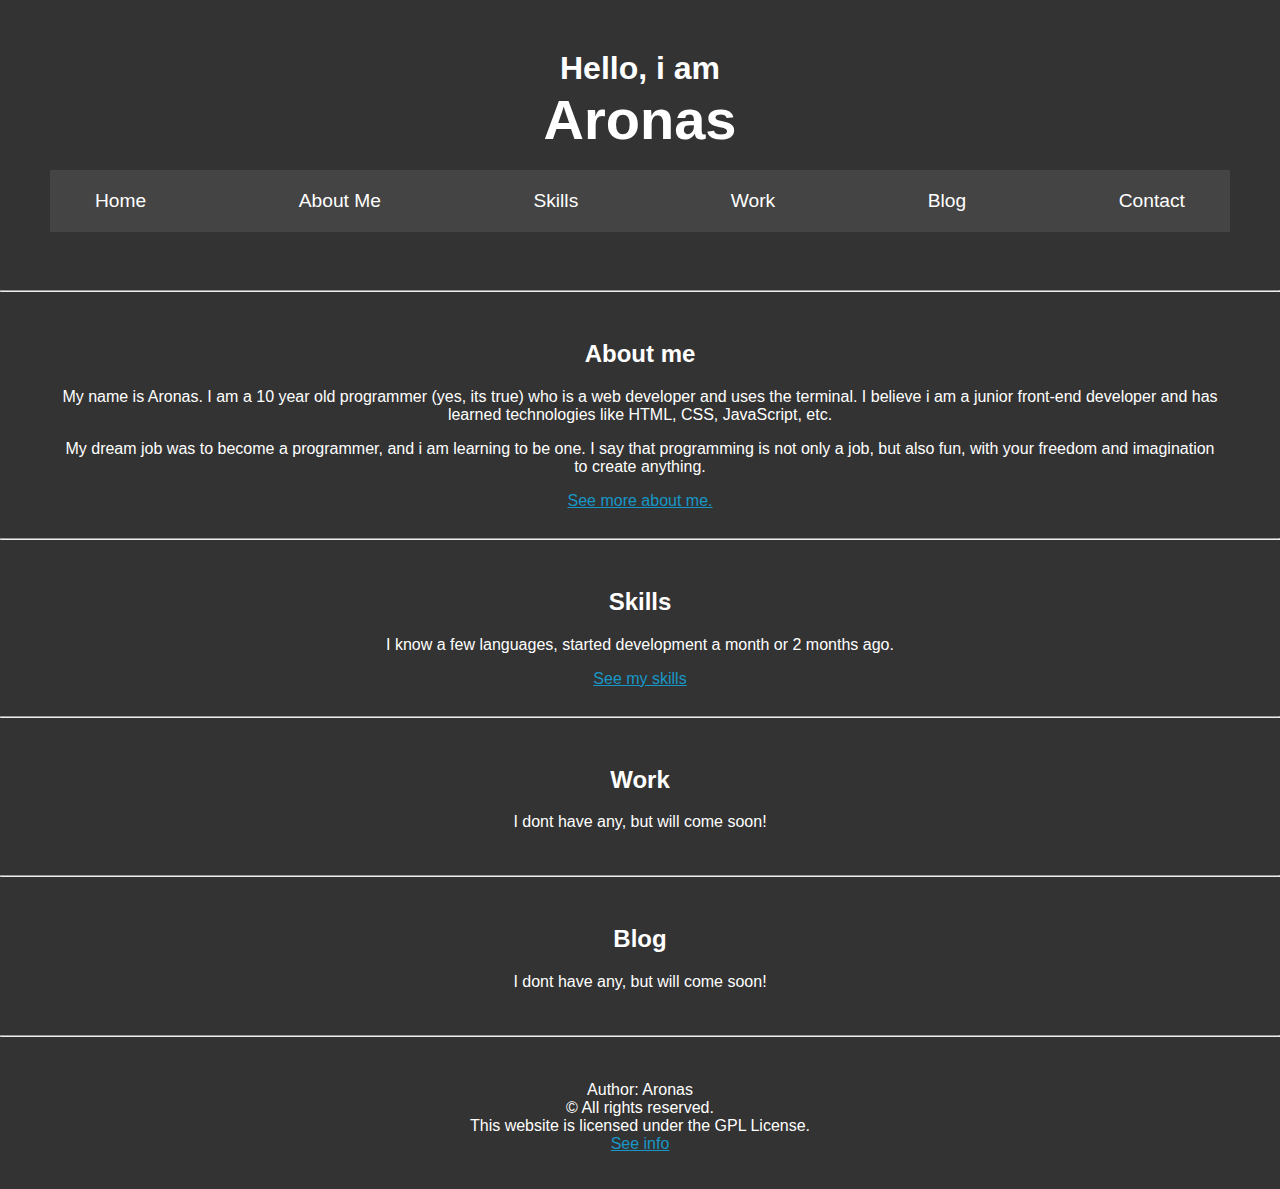
==== index.html @ 175dea17 "moving portfolio folder to git repo" ====
<!DOCTYPE html>

<!-- 
	This code is licensed under the GPL License.
	Please check our license to see what can you do with this code.
-->

<html lang="en">
	<head>
		<!-- If you get confused, this is the information for my website. -->
		<!-- Now you know dummy -->
		<meta charset="UTF-8">
		<meta name="viewport" content="width=device-width, initial-scale=1.0">
		<meta name="description" content="Aronas finocenka's official personal portfolio">
		<meta name="author" content="Aronas">
		<meta name="keywords" content="web development, HTML, coding, CSS, JavaScript, aronas">
		<meta name="robots" content="index, follow">

		<title>Aronas Finocenka - Portfolio</title>
		<link rel="stylesheet" href="styles.css">
		<link rel="icon" href="assets/favicon/roskildefjord.jpg">	
	</head>
	<body>
		<header>
		<h3>Hello, i am</h3>
		<h1>Aronas</h1>
		<br>
		<nav>
			<a href="index.html">Home</a>
			<br>
			<a href="about.html">About Me</a>
			<br>
			<a href="skills.html">Skills</a>
			<br>
			<a href="work.html">Work</a>
			<br>
			<a href="blog.html">Blog</a>
			<br>
			<a href="contact.html">Contact</a>
		</nav>
		</header>
		<main>
		<hr>
		<section> <h2>About me</h2>
			<p>My name is Aronas. I am a 10 year old programmer (yes, its true) who is a web developer and uses the terminal. I believe i am a junior front-end developer and has learned technologies like HTML, CSS, JavaScript, etc.</p>
			<p>My dream job was to become a programmer, and i am learning to be one. I say that programming is not only a job, but also fun, with your freedom and imagination to create anything.</p>
			</p> 
			<a href="about.html">See more about me.</a>
		</section>
		<hr>
		<section>
		<h2>Skills</h2>
			<p>I know a few languages, started development a month or 2 months ago.</p>
			<a href="skills.html">See my skills</a>
		</section>
		<hr>
		<section>
			<h2>Work</h2>
			<p>I dont have any, but will come soon!</p>
		</section>
		<hr>
		<section>
			<h2>Blog</h2>
			<p>I dont have any, but will come soon!</p>
		</section>
		<hr>
		</main>
		<footer>
			<p>Author: Aronas<br>
			&copy; All rights reserved.<br>
			This website is licensed under the GPL License.<br>
			<a href="license.html">See info</a>
			</p>
		</footer>
	</body>
</html>
---- styles.css ----
/*
 * CSS File for my portfolio
 * This code is licensed under the GPL License
 */

/* Global body font settings */
body {
    font-family: -apple-system, BlinkMacSystemFont, "Segoe UI", "Roboto", "Helvetica Neue", Arial, sans-serif;
    margin: 0;
    padding: 0;
    background-color: #333;
    color: white;
}

/* Main content centering */
main {
    text-align: center; /* This centers text inside the main section */
}

main a {
    color: #1797c7;
}

footer a {
    color: #1797c7;
}

/* Header styles */
header {
    text-align: center; /* Center the text in the header */
    padding: 50px;
    background-color: #333;
    color: white;
}

header h1, header h3 {
    margin: 0; /* Remove default margin around h1 and h3 */
}

/* Navbar styles */
nav {
    display: flex; /* Use Flexbox to align navbar items */
    justify-content: space-between; /* Spread out navbar links */
    padding: 10px 20px;
    background-color: #444;
    flex-wrap: wrap; /* Allow navbar items to wrap on smaller screens */
}

nav a {
    color: white;
    text-decoration: none;
    padding: 10px 15px;
    margin: 0 10px; /* Add spacing between links */
    border-radius: 5px;
    transition: background-color 0.3s ease;
}

nav a:hover {
    background-color: #555;
}

/* Section styling */
section {
    padding: 20px;
    max-width: 1200px;
    margin: 0 auto;
    box-sizing: border-box;
}

/* Footer styles */
footer {
    background-color: #333;
    color: white;
    padding: 20px;
    text-align: center;
}

/* Media Queries for Responsiveness */

/* Tablet and smaller (screen width <= 768px) */
@media (max-width: 768px) {
    /* Adjust header padding */
    header {
        padding: 30px;
    }

    /* Navbar items stack vertically on smaller screens */
    nav {
        flex-direction: column; /* Stack items vertically */
        align-items: center; /* Center align items */
        padding: 10px 0; /* Increase padding for easier touch */
    }

    nav a {
        margin: 10px 0; /* Stack navbar links with more space */
        padding: 10px 20px;
    }

    /* Adjust section padding */
    section {
        padding: 15px;
    }

    footer {
        padding: 15px;
    }

    /* Adjust heading sizes for smaller screens */
    header h1 {
        font-size: 2.5rem; /* Slightly smaller on tablets */
    }

    header h3 {
        font-size: 1.5rem;
    }
}

/* Mobile (screen width <= 480px) */
@media (max-width: 480px) {
    /* Adjust header padding */
    header {
        padding: 20px;
    }

    /* Navbar items stack vertically and take up more space */
    nav {
        flex-direction: column;
        align-items: center;
        padding: 20px 0;
    }

    nav a {
        margin: 10px 0;
        padding: 12px 25px; /* Bigger padding on small devices for better clickability */
    }

    section {
        padding: 10px;
    }

    footer {
        padding: 10px;
    }

    /* Adjust heading sizes further for small screens */
    header h1 {
        font-size: 2rem;
    }

    header h3 {
        font-size: 1.2rem;
    }
}

/* Large screen (>= 1200px) */
@media (min-width: 1200px) {
    header h1 {
        font-size: 3.5rem; /* Make header text bigger on large screens */
    }

    header h3 {
        font-size: 2rem;
    }

    nav a {
        font-size: 1.2rem; /* Slightly larger links on large screens */
    }
}
/* Images */
img {
    width: 100%;        /* Makes the image scale to the container width */
    max-width: 500px;   /* Limits the maximum width to 500px */
    height: auto;       /* Keeps the aspect ratio of the image */
    border: none;       /* No border around the image */
    border-radius: 10px;/* Rounded corners */
    display: block;     /* Ensures image is displayed as a block-level element */
    margin: 0 auto;     /* Centers the image horizontally */
}
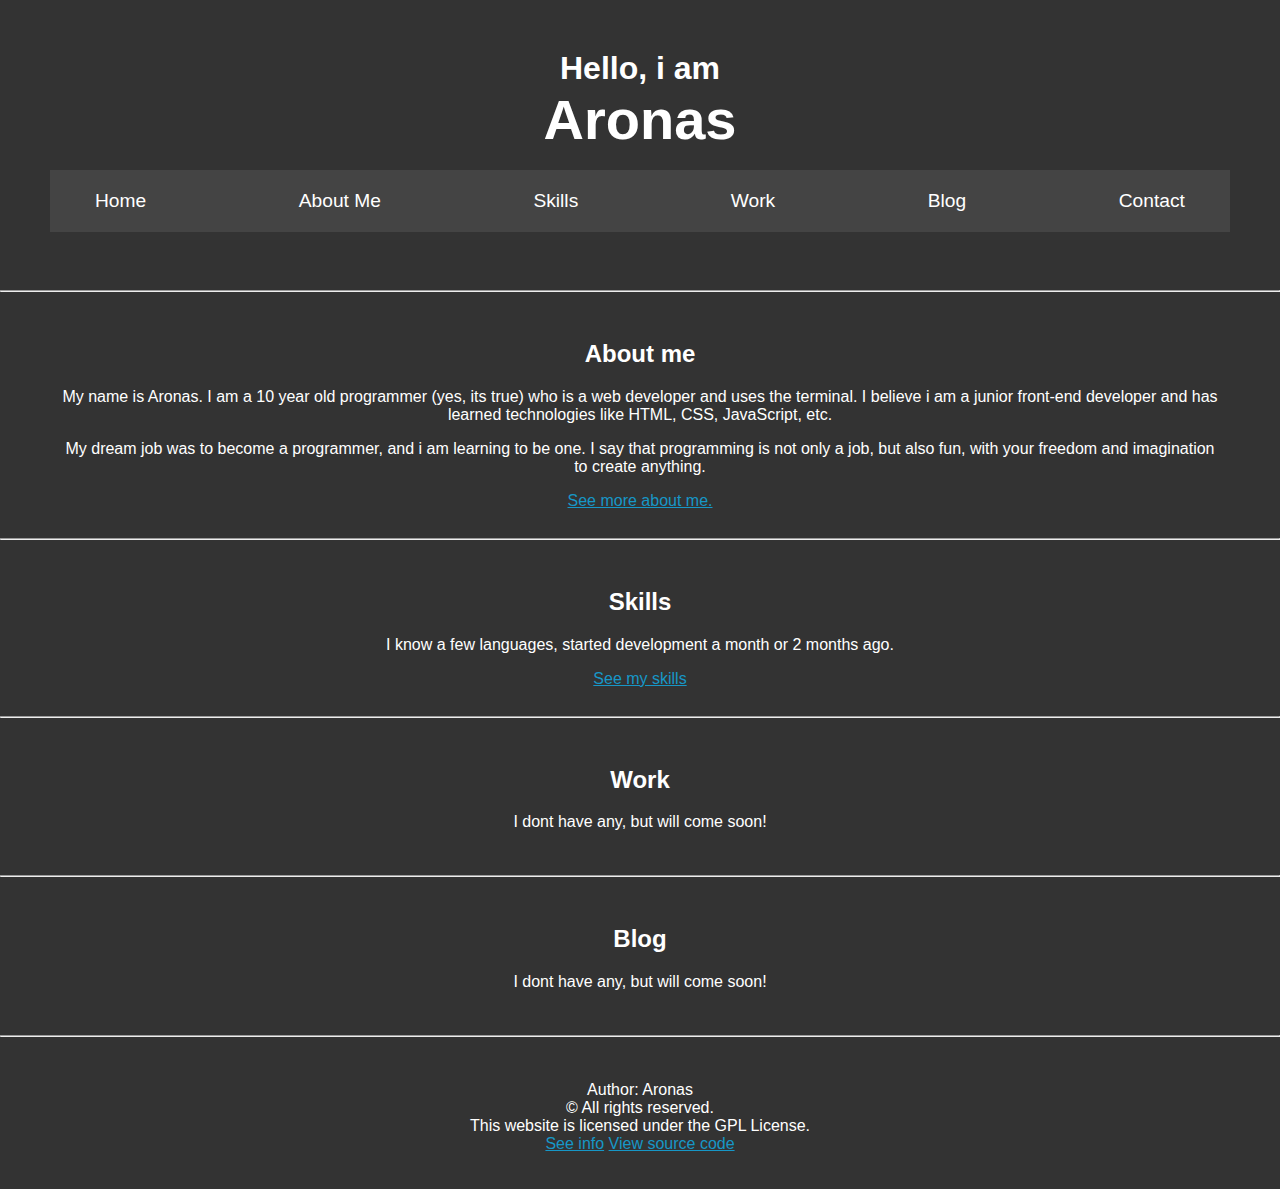
==== commit 3e4e05ba: "Added view source code link" ====
--- a/index.html
+++ b/index.html
@@ -70,6 +70,7 @@
 			&copy; All rights reserved.<br>
 			This website is licensed under the GPL License.<br>
 			<a href="license.html">See info</a>
+			<a href="https://www.github.com/AronasGITHUB/portfolio">View source code</a>
 			</p>
 		</footer>
 	</body>
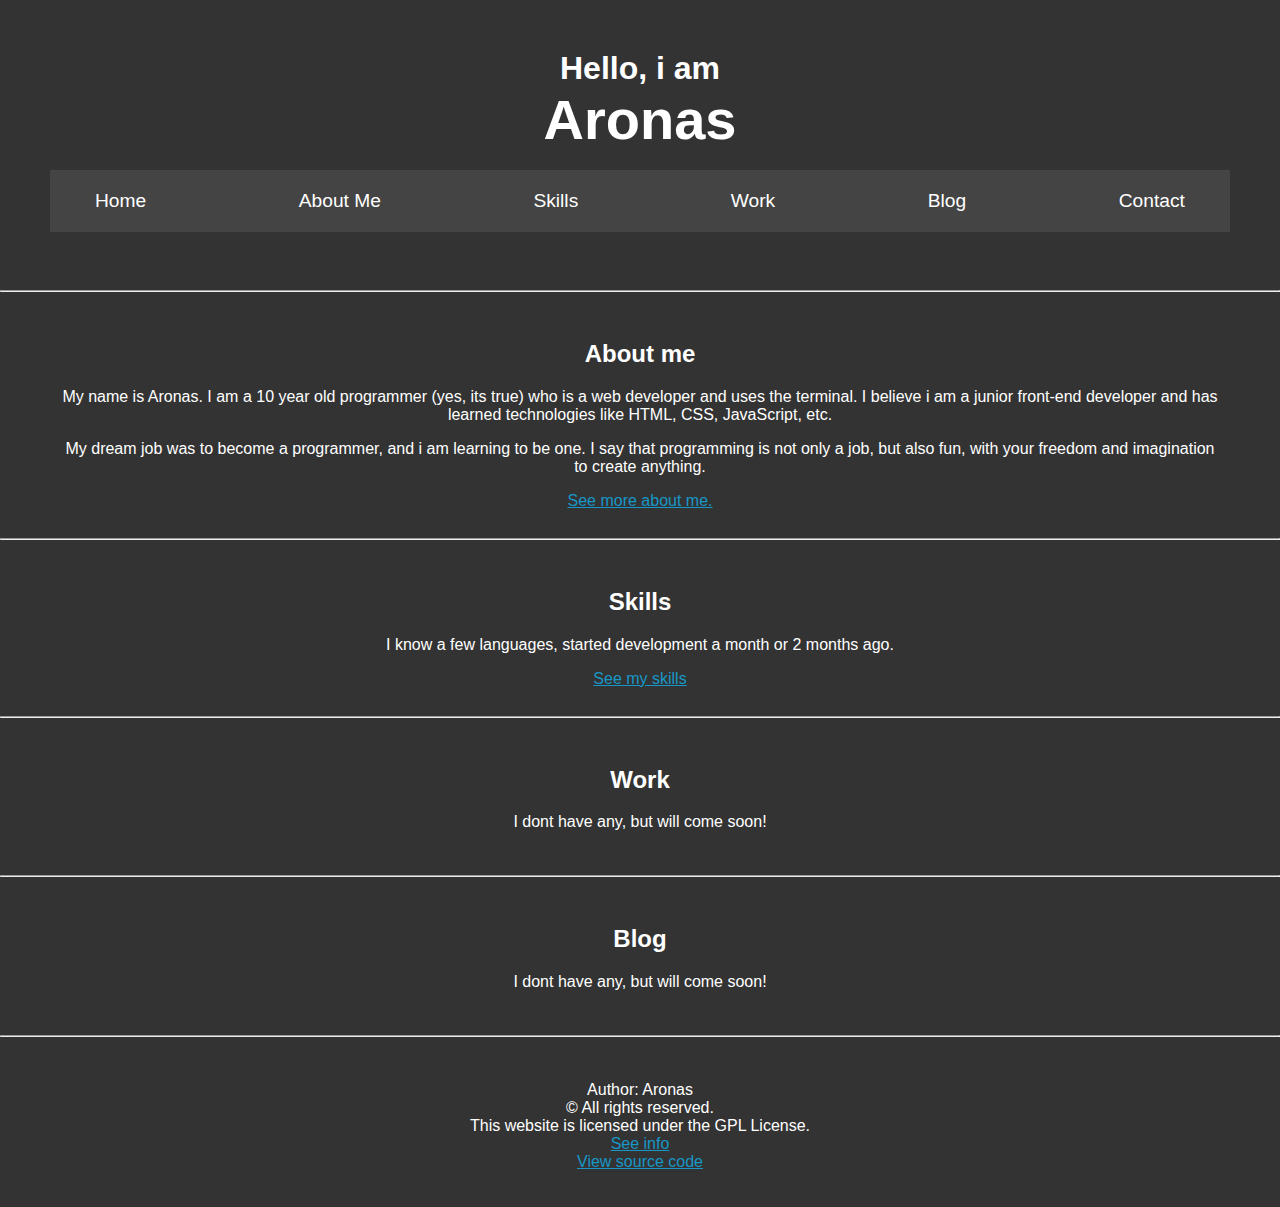
==== commit e5cbeb0f: "Rename license to legal to avoid confusion" ====
--- a/index.html
+++ b/index.html
@@ -69,7 +69,7 @@
 			<p>Author: Aronas<br>
 			&copy; All rights reserved.<br>
 			This website is licensed under the GPL License.<br>
-			<a href="license.html">See info</a>
+			<a href="legal.html">See info</a><br>
 			<a href="https://www.github.com/AronasGITHUB/portfolio">View source code</a>
 			</p>
 		</footer>
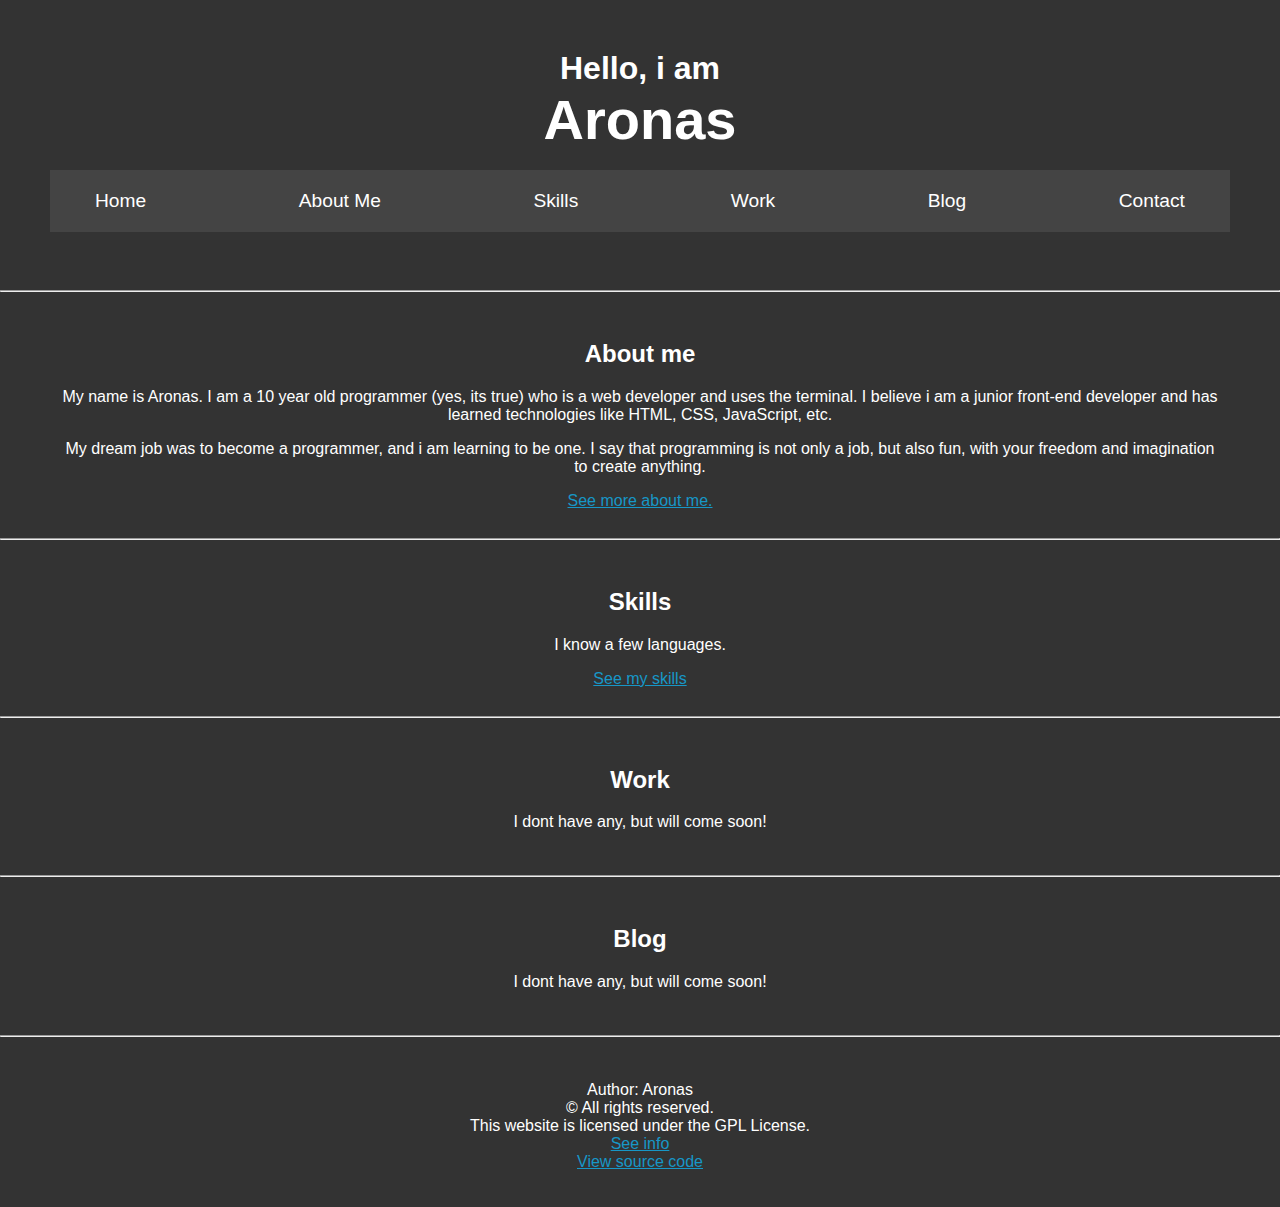
==== commit d16307b7: "Minor change" ====
--- a/index.html
+++ b/index.html
@@ -50,7 +50,7 @@
 		<hr>
 		<section>
 		<h2>Skills</h2>
-			<p>I know a few languages, started development a month or 2 months ago.</p>
+			<p>I know a few languages.</p>
 			<a href="skills.html">See my skills</a>
 		</section>
 		<hr>
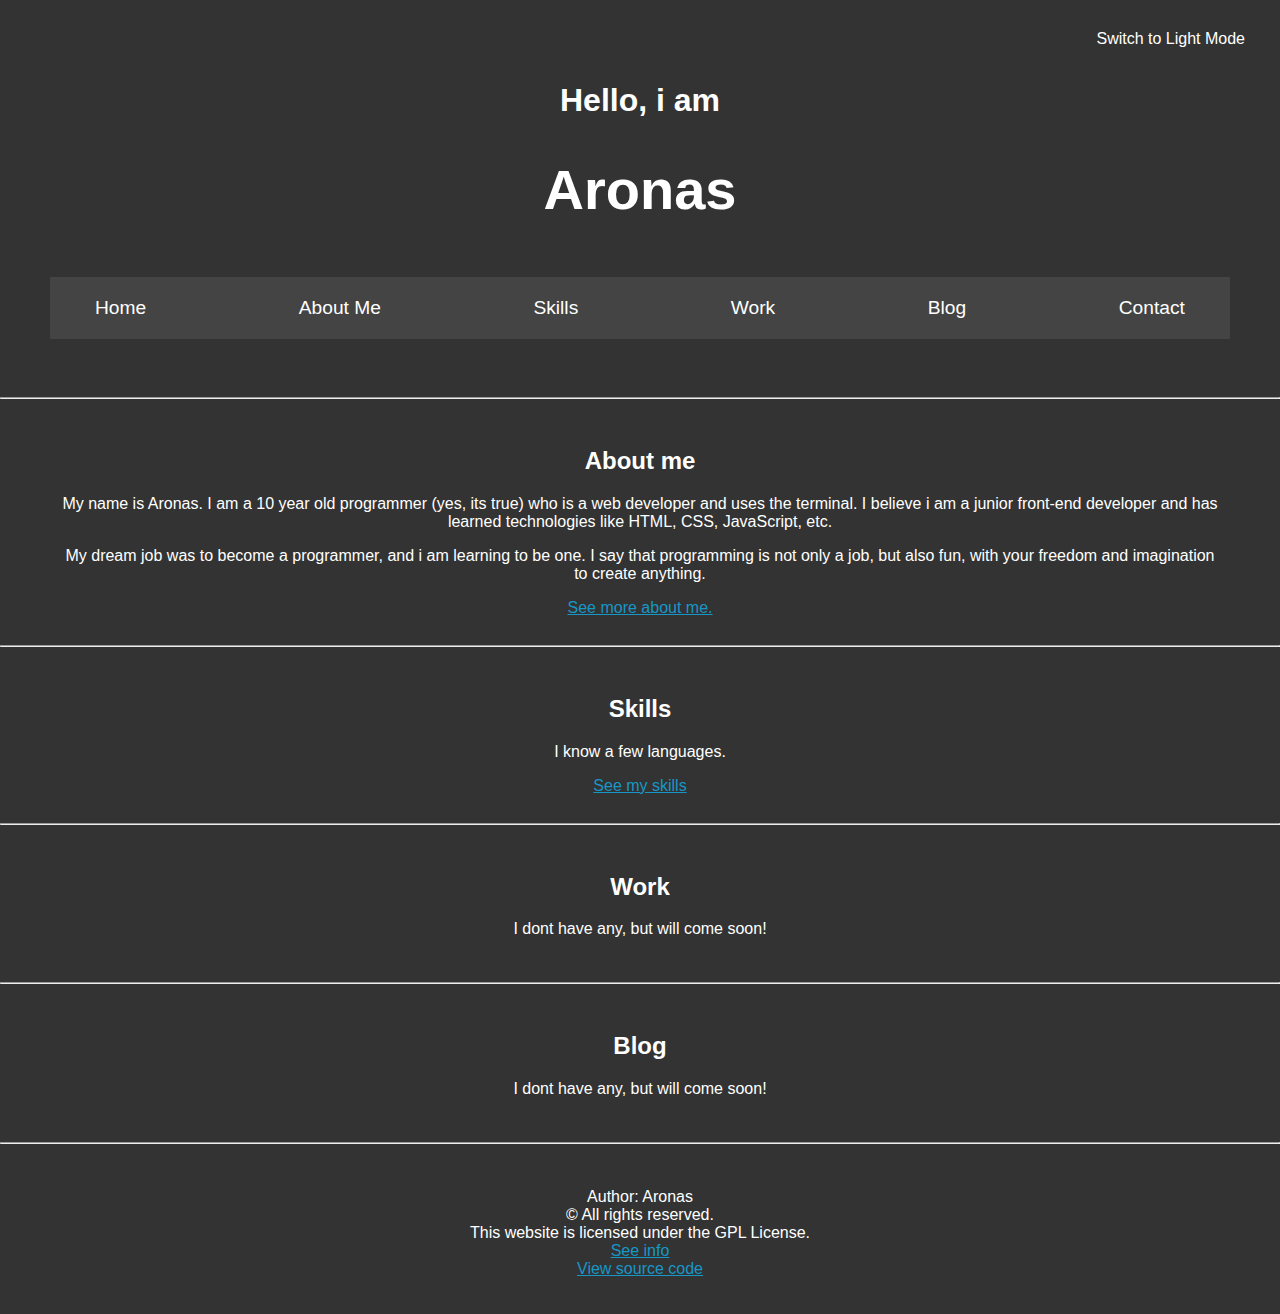
==== commit 01c063a4: "Added light mode" ====
--- a/index.html
+++ b/index.html
@@ -22,6 +22,7 @@
 	</head>
 	<body>
 		<header>
+		<button id="theme-toggle">Switch to Light Mode</button>
 		<h3>Hello, i am</h3>
 		<h1>Aronas</h1>
 		<br>
@@ -73,5 +74,6 @@
 			<a href="https://www.github.com/AronasGITHUB/portfolio">View source code</a>
 			</p>
 		</footer>
+		<script src="script.js"></script>
 	</body>
 </html>
--- a/styles.css
+++ b/styles.css
@@ -10,6 +10,7 @@
     padding: 0;
     background-color: #333;
     color: white;
+    transition: background-color 0.3s ease, color 0.3s ease; /* Smooth transition for theme change */
 }
 
 /* Main content centering */
@@ -31,10 +32,7 @@
     padding: 50px;
     background-color: #333;
     color: white;
-}
-
-header h1, header h3 {
-    margin: 0; /* Remove default margin around h1 and h3 */
+    position: relative; /* For positioning the toggle button */
 }
 
 /* Navbar styles */
@@ -59,6 +57,26 @@
     background-color: #555;
 }
 
+/* Dark/Light mode toggle button */
+#theme-toggle {
+    padding: 10px 15px;
+    font-size: 16px;
+    background-color: #333;
+    color: white;
+    border: none;
+    border-radius: 5px;
+    cursor: pointer;
+    position: absolute;
+    top: 20px;
+    right: 20px;
+    z-index: 10; /* Ensure button is above other content */
+    transition: background-color 0.3s ease;
+}
+
+#theme-toggle:hover {
+    background-color: #555;
+}
+
 /* Section styling */
 section {
     padding: 20px;
@@ -75,6 +93,31 @@
     text-align: center;
 }
 
+/* Light Mode Styles */
+body.light-mode {
+    background-color: #fff;
+    color: #333;
+}
+
+body.light-mode header {
+    background-color: #f1f1f1;
+    color: black; /* Text color for header in light mode */
+}
+
+body.light-mode footer {
+    background-color: #f1f1f1;
+    color: black; /* Text color for footer in light mode */
+}
+
+body.light-mode #theme-toggle {
+    background-color: #4CAF50;
+    color: white;
+}
+
+body.light-mode #theme-toggle:hover {
+    background-color: #45a049;
+}
+
 /* Media Queries for Responsiveness */
 
 /* Tablet and smaller (screen width <= 768px) */
@@ -166,6 +209,7 @@
         font-size: 1.2rem; /* Slightly larger links on large screens */
     }
 }
+
 /* Images */
 img {
     width: 100%;        /* Makes the image scale to the container width */
@@ -176,4 +220,3 @@
     display: block;     /* Ensures image is displayed as a block-level element */
     margin: 0 auto;     /* Centers the image horizontally */
 }
-
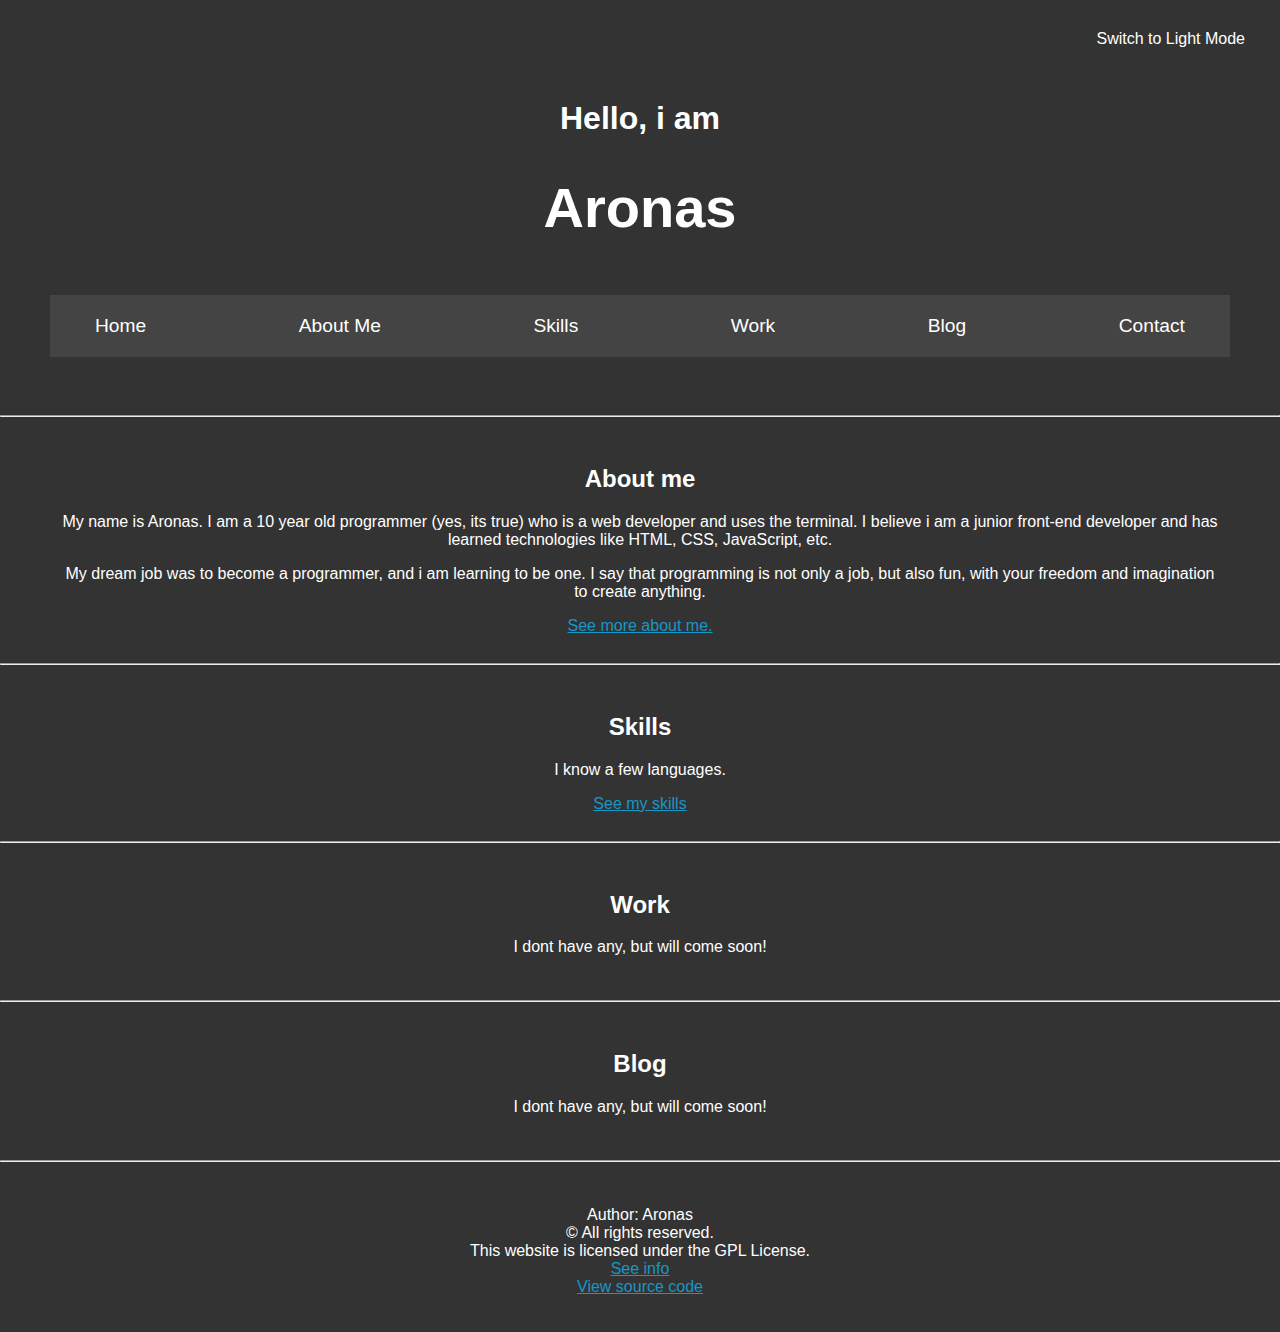
==== commit a300ec1d: "responsive design change" ====
--- a/index.html
+++ b/index.html
@@ -23,6 +23,7 @@
 	<body>
 		<header>
 		<button id="theme-toggle">Switch to Light Mode</button>
+		<br>
 		<h3>Hello, i am</h3>
 		<h1>Aronas</h1>
 		<br>
@@ -70,6 +71,7 @@
 			<p>Author: Aronas<br>
 			&copy; All rights reserved.<br>
 			This website is licensed under the GPL License.<br>
+			<!-- Terms and Conditions, and Privacy Policy will come soon. -->
 			<a href="legal.html">See info</a><br>
 			<a href="https://www.github.com/AronasGITHUB/portfolio">View source code</a>
 			</p>
